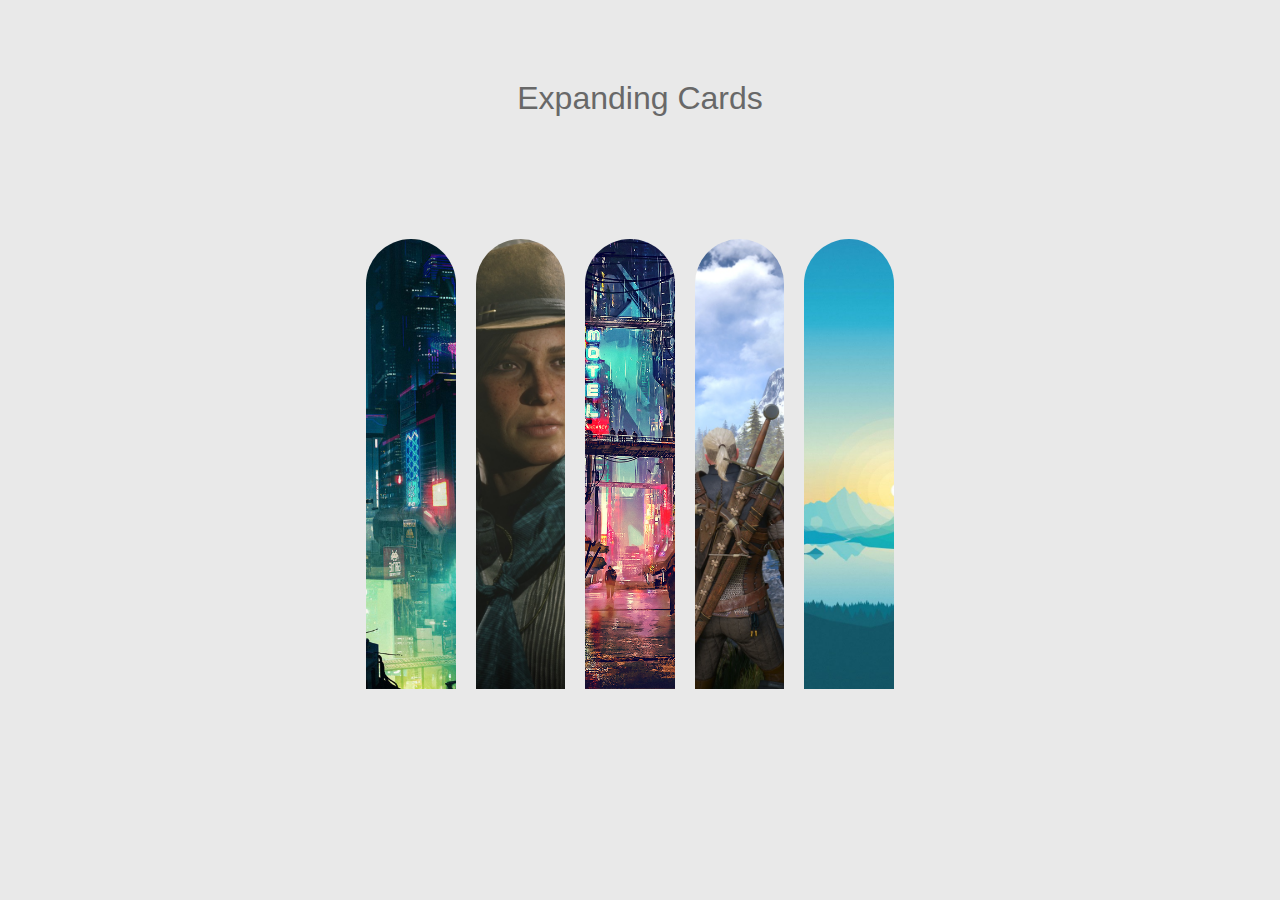
==== 01-expanding-cards/index.html @ 7851c556 "Added expanding cards" ====
<!DOCTYPE html>
<html lang="en">
  <head>
    <meta charset="UTF-8" />
    <meta http-equiv="X-UA-Compatible" content="IE=edge" />
    <meta name="viewport" content="width=device-width, initial-scale=1.0" />
    <link rel="stylesheet" href="./style.css" />
    <title>Document</title>
  </head>
  <body>
    <h1>Expanding Cards</h1>
    <div class="container">
      <div class="img-text-container">
        <div class="img-container">
          <img src="./images/443573.jpg" alt="" />
          <h1>Cyber Punk</h1>
        </div>
      </div>
      <div class="img-text-container">
        <div class="img-container">
          <img src="./images/gang-rdr-2.jpg" alt="" />
          <h1>Sadie Adler</h1>
        </div>
      </div>
      <div class="img-text-container">
        <div class="img-container">
          <img src="./images/cyberpunk.jpg" alt="" />
          <h1>Blade Runner</h1>
        </div>
      </div>
      <div class="img-text-container">
        <div class="img-container">
          <img src="./images/the-witcher-3.jpg" alt="" />
          <h1>The White Wolf</h1>
        </div>
      </div>
      <div class="img-text-container">
        <div class="img-container">
          <img src="./images/walden.jpg" alt="" />
          <h1>The Walden</h1>
        </div>
      </div>
    </div>
  </body>
  <script src="./main.js"></script>
</html>
---- 01-expanding-cards/style.css ----
* {
  box-sizing: border-box;
  margin: 0;
  padding: 0;
}

body {
  font-family: "Roboto", sans-serif;
  display: flex;
  flex-direction: column;
  justify-content: center;
  align-items: center;
  width: 100vw;
  height: 100vh;
  background-color: rgb(233, 233, 233);
}

h1 {
  margin-top: 80px;
  font-weight: 400;
  color: rgb(104, 104, 104);
}

.container {
  display: flex;
  height: 100%;
  align-items: center;
}

.img-text-container {
  display: flex;
  justify-content: center;
  width: 7vw;
  height: 60vh;
  border-radius: 50px;
  overflow: hidden;
  margin-right: 20px;
  cursor: pointer;
  transition: all 0.6s ease-in-out;
}

.img-text-container.active {
  width: 50vw;
  border-radius: 20px;
}

.img-container {
  position: relative;
}

.img-container img {
  height: auto;
  width: 800px;
}

.img-container h1 {
  position: absolute;
  bottom: 25px;
  left: 30px;
  color: white;
}
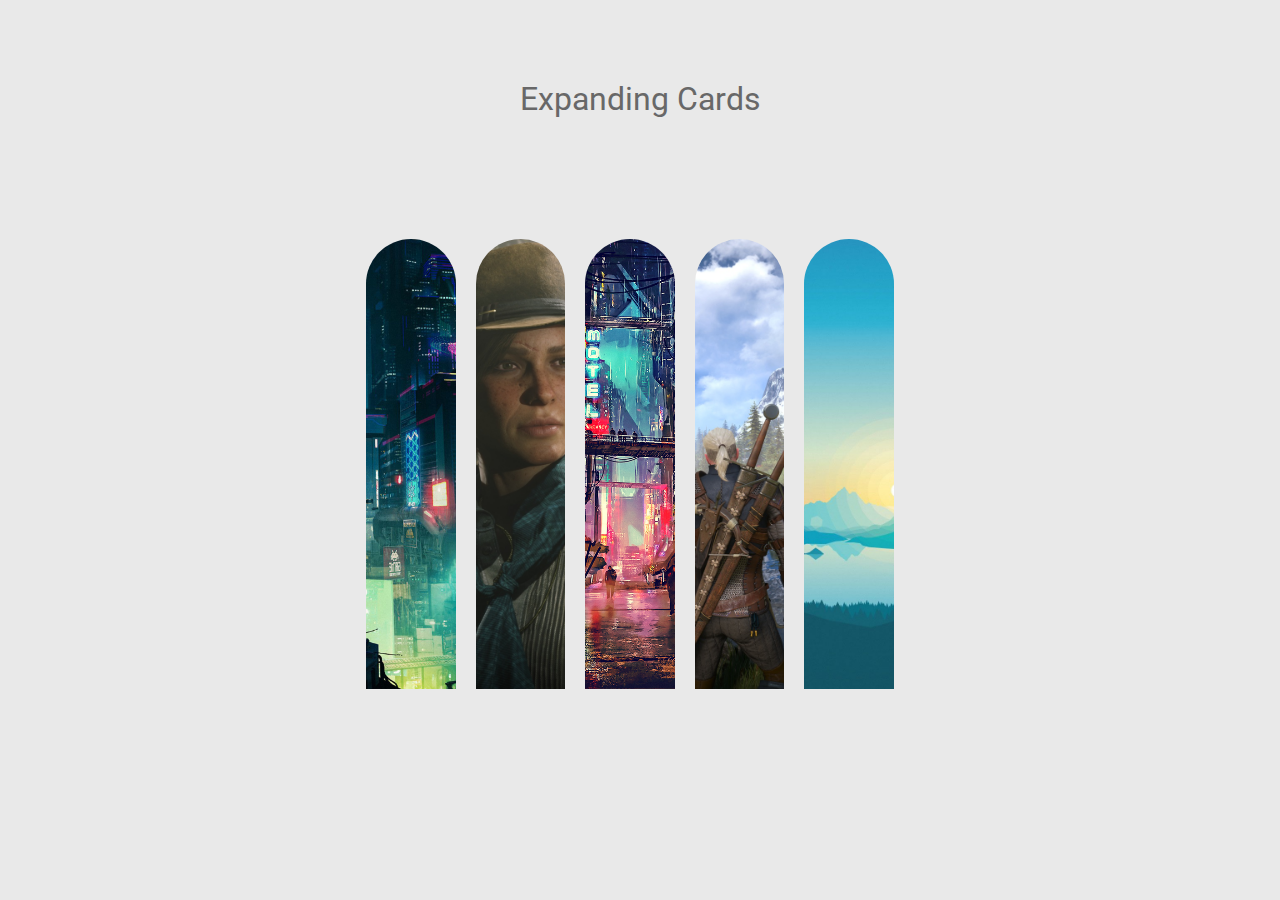
==== commit 47b7da1c: "Added inital files for progress steps" ====
--- a/01-expanding-cards/index.html
+++ b/01-expanding-cards/index.html
@@ -5,6 +5,11 @@
     <meta http-equiv="X-UA-Compatible" content="IE=edge" />
     <meta name="viewport" content="width=device-width, initial-scale=1.0" />
     <link rel="stylesheet" href="./style.css" />
+    <link rel="preconnect" href="https://fonts.gstatic.com" />
+    <link
+      href="https://fonts.googleapis.com/css2?family=Roboto:wght@400;700&display=swap"
+      rel="stylesheet"
+    />
     <title>Document</title>
   </head>
   <body>
--- a/01-expanding-cards/style.css
+++ b/01-expanding-cards/style.css
@@ -56,6 +56,12 @@
 .img-container h1 {
   position: absolute;
   bottom: 25px;
-  left: 30px;
+  left: 35px;
   color: white;
+  opacity: 0;
+  transition: opacity 0.4s ease-in 0.42s;
 }
+
+.img-text-container.active h1 {
+  opacity: 1;
+}
